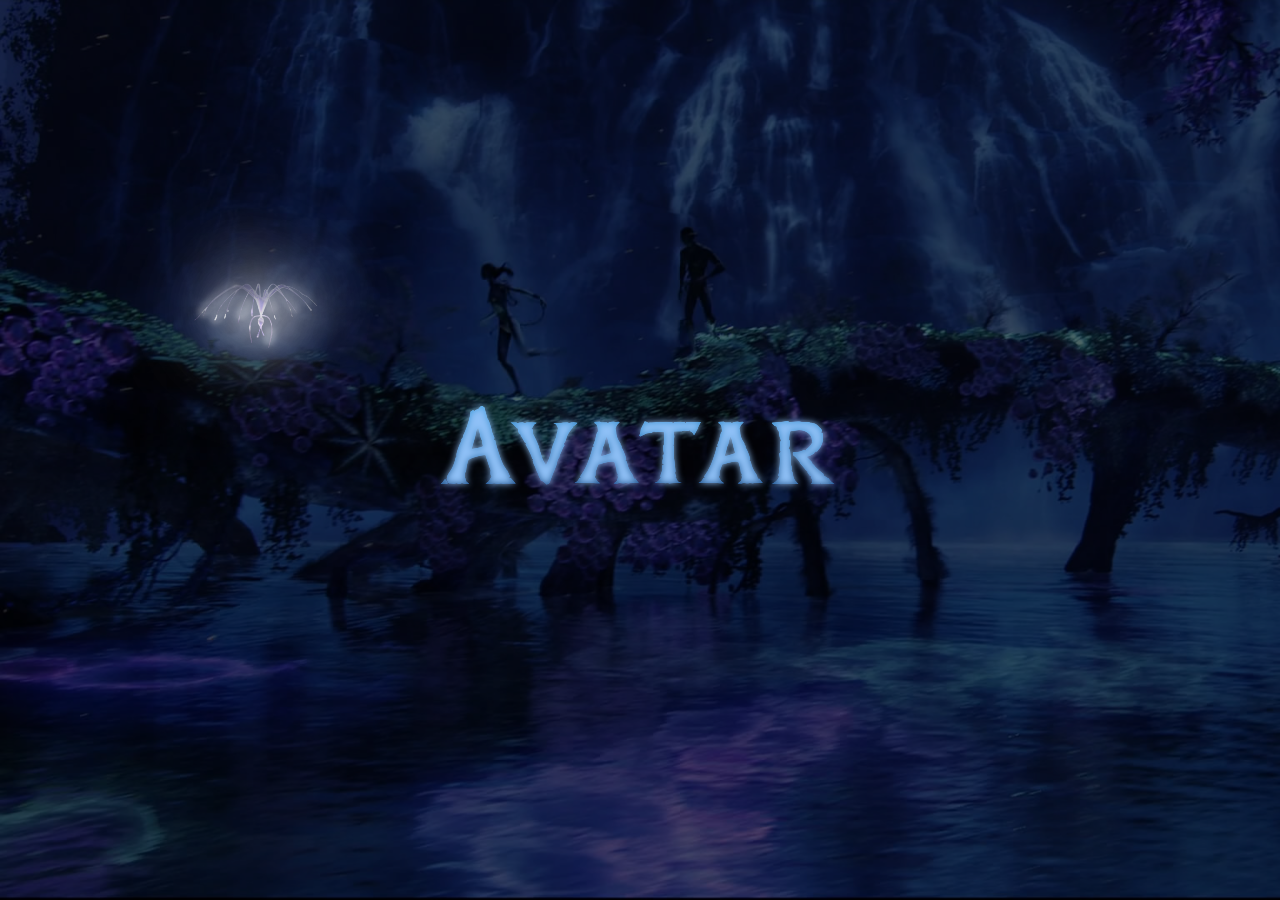
==== index.html @ 07295472 "first commit" ====
<!DOCTYPE html>
<html lang="en">

<head>
    <meta charset="UTF-8">
    <meta http-equiv="X-UA-Compatible" content="IE=edge">
    <meta name="viewport" content="width=device-width, initial-scale=1.0">
    <title>AvatarSite</title>
    <link rel="stylesheet" href="./style.css">
    <link rel="stylesheet" href="https://cdn.jsdelivr.net/npm/swiper@8/swiper-bundle.min.css" />
    <link rel="icon" href="./img/results/icon/3397485.png" >
    <script src="./libs/swiper/swiper-bundle.min.js" defer></script>
    <script src="./libs/particles/particles.js" defer></script>
</head>

<body>

    <div class="menu">
        <div class="container">
            <div class="back">
                <div class="main">
                    <div class="title-avatar">
                        Avatar
                        <div class="t-av">
                            Avatar
                        </div>
                    </div>
                </div>
            </div>
            <img class="spirit" src="./img2/2.png" alt="spirit">
        </div>
    </div>

    <div class="swiper slider">
        <div class="swiper-wrapper slider_wraper">
            <div class="swiper-slide slider__item">
                <div class="slider_layer" data-swiper-parallax="45%" style="background-image: url('./img/results/1/orig.jpg');">
                </div>
                <canvas class="particles slider_layer" data-swiper-parallax="40%" data-color="#BE9164"></canvas>              
                <div class="slider_layer" data-swiper-parallax="30%" style="background-image: url('./img/results/1/orig.png');">
                </div>
                <canvas class="particles slider_layer" data-swiper-parallax="20%" data-color="#BE9164"></canvas>    
            </div>

            <div class="swiper-slide slider__item">
                <div class="slider_layer" data-swiper-parallax="50%" style="background-image: url('./img/results/4/4.jpg');">
                </div>
                <canvas class="particles slider_layer" data-swiper-parallax="30%" data-color="#FF96F4"></canvas>
                <div class="slider_layer" data-swiper-parallax="35%" style="background-image: url('./img/results/4/3.png');">
                </div>
                <div class="slider_layer" data-swiper-parallax="25%" style="background-image: url('./img/results/4/2.png');">
                </div>
                <canvas class="particles slider_layer" data-swiper-parallax="20%" data-color="#FF96F4"></canvas>
                <div class="slider_layer" data-swiper-parallax="15%" style="background-image: url('./img/results/4/1.png');">
                </div>
            </div>
            <div class="swiper-slide slider__item">
                <div class="slider_layer" data-swiper-parallax="50%" style="background-image: url('./img/results/3/4.jpg');">
                </div>
                <canvas class="particles slider_layer" data-swiper-parallax="45%" data-color="#C2F1BE"></canvas>
                <div class="slider_layer" data-swiper-parallax="40%" style="background-image: url('./img/results/3/3.png');">
                </div>
                <div class="slider_layer" data-swiper-parallax="30%" style="background-image: url('./img/results/3/2.png');">
                </div>
                <canvas class="particles slider_layer" data-swiper-parallax="25%" data-color="#C2F1BE"></canvas>
                <div class="slider_layer" data-swiper-parallax="20%" style="background-image: url('./img/results/3/1.png');">
                </div>
            </div>
            <div class="swiper-slide slider__item">
                <div class="slider_layer" data-swiper-parallax="18%" style="background-image: url('./img/results/2/4.jpg');">
                </div>
                <canvas class="particles slider_layer" data-swiper-parallax="20%" data-color="#FF96F4"></canvas>
                <div class="slider_layer" data-swiper-parallax="22%" style="background-image: url('./img/results/2/3.png');">
                </div>
                <canvas class="particles slider_layer" data-swiper-parallax="25%" data-color="#FF96F4"></canvas>
                <div class="slider_layer" data-swiper-parallax="25%" style="background-image: url('./img/results/2/2.png');">
                </div>
                <div class="slider_layer" data-swiper-parallax="27%" style="background-image: url('./img/results/2/1.png');">
                </div>
            </div>

        </div>
    </div>
    <script src="./app.js" defer></script>
</body>

</html>
---- style.css ----
* {
    margin: 0;
    padding: 0;
    box-sizing: border-box;
}

:root {
    --transition: 3s cubic-bezier(0.5, 0.3, 0.2, 0.3);
    --index: calc(1vw + 1vh);
}

html,
body {
    height: 100%;
    background-color: black;
}

@font-face {
    font-family: avatar1;
    src: url('./font/Toruk-Regular.woff2');
}

@font-face {
    font-family: avatar2;
    src: url('./font/TorukSC-Regular.woff2');
}

.back {
    inset: 0;
    z-index: 5;
    position: absolute;
    background-color: rgba(0, 0, 0, .6);
}

.container {
    height: 100%;
    background-image: url('./img2/642155.jpg');
    background-position: center;
    background-size: cover;
    position: relative;
    opacity: 1;
    overflow: hidden;
}

.menu {
    position: absolute;
    inset: 0;
    overflow: hidden;
    visibility: visible;
    transition: auto 2s;
}

.main {
    height: 100%;
    display: flex;
    align-items: center;
    justify-content: center;
}

.title-avatar {
    font-family: avatar2;
    font-size: calc(var(--index) * 5);
    letter-spacing: 7px;
    background-image: linear-gradient(0deg, #105ecd, #85ceff);
    -webkit-background-clip: text;
    -webkit-text-fill-color: transparent;
    will-change: auto;
    transition: auto 2s;
    position: relative;
}

.t-av {
    position: absolute;
    top: 0;
    z-index: 15;
    background-image: linear-gradient(0deg, #183d71, #48acef);
    -webkit-background-clip: text;
    -webkit-text-fill-color: transparent;
    text-shadow: 0px 0px 7px #90c1f7;
    will-change: auto;
    transition: auto 2s;
}

.t-av:hover {
    text-shadow: 0px 0px 100px #97c7f9;
}

.spirit {
    position: absolute;
    z-index: 10;
    width: calc(var(--index) * 23);
    top:0px;
    transition: 1s cubic-bezier(0.5, 0.4, 0.3, 0.4);
}


.swiper {
    visibility: hidden;
    transition: auto 2s;
}

.hidvis {
    visibility: visible;
}
.hidvis2 {
    visibility: hidden;
}

.slider {
    height: 100%;
}

.slider_layer {
    position: absolute;
    inset: 0;
    background-size: cover;
    will-change: transform;
    background-position: center;
    transition: var(--transition) !important;
}

.slider_layer::before {
    content: "";
    position: absolute;
    inset: 0;
    z-index: 1;
    box-shadow: inset 0 0 250px rgb(0 0 0 / .3)
}

.slider__item {
    overflow: hidden;
}

.slider_wrapper {
    will-change: transform;
    transform-style: preserve-3d;
    transition: var(--transition) !important;
}
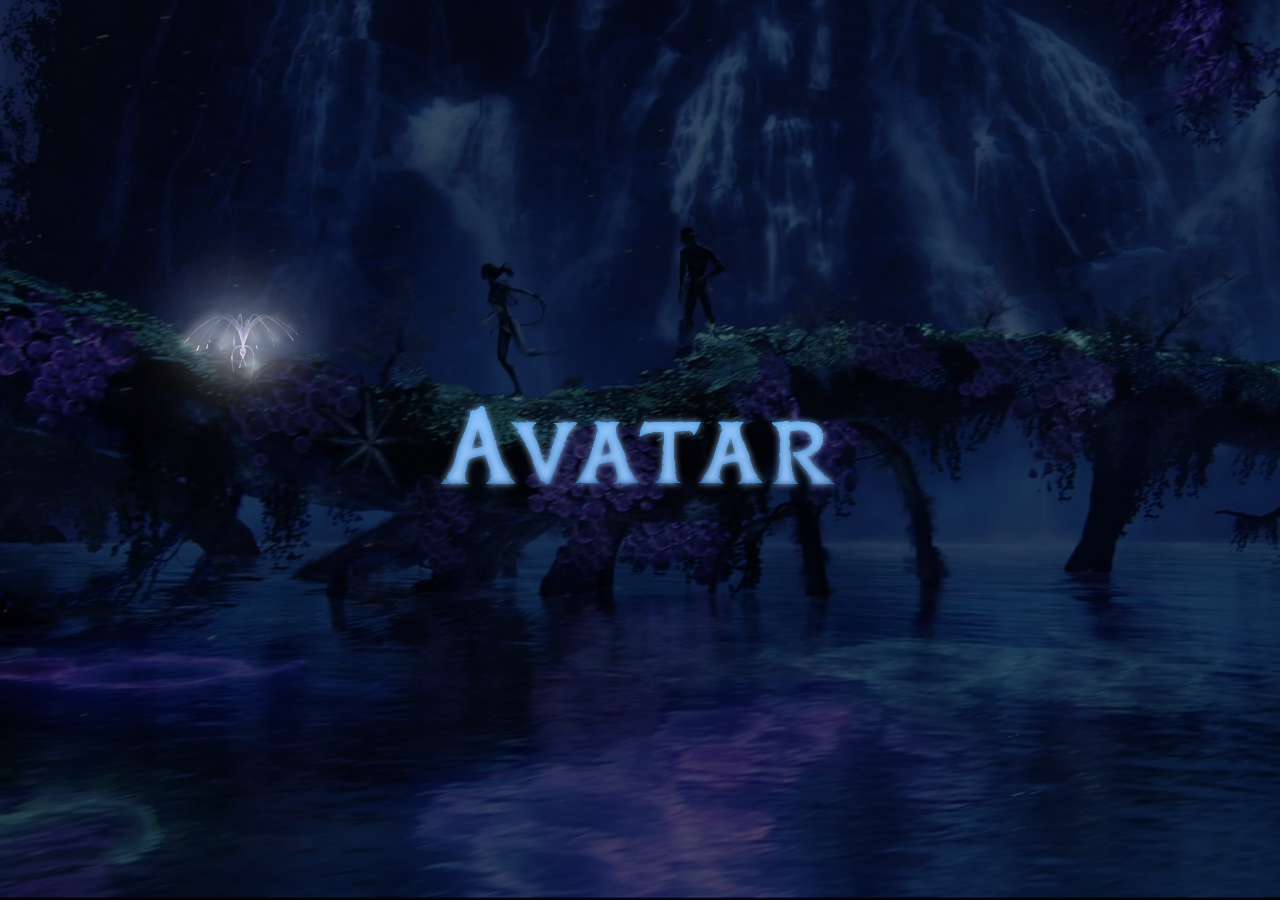
==== commit b8719d70: "Added a title to slides" ====
--- a/index.html
+++ b/index.html
@@ -30,6 +30,7 @@
             <img class="spirit" src="./img2/2.png" alt="spirit">
         </div>
     </div>
+    <h2 class="scroll-title">scroll through</h2>
 
     <div class="swiper slider">
         <div class="swiper-wrapper slider_wraper">
--- a/style.css
+++ b/style.css
@@ -23,6 +23,21 @@
 @font-face {
     font-family: avatar2;
     src: url('./font/TorukSC-Regular.woff2');
+}
+
+.scroll-title {
+    font-family: avatar2;
+    font-size: calc(var(--index) * 2);
+    background-image: linear-gradient(0deg, #cd4610, #fbff85);
+    -webkit-background-clip: text;
+    -webkit-text-fill-color: transparent;
+    position: absolute;
+    z-index: 10;
+    top: 2%;
+    left: 38%;
+    opacity: .8;
+    visibility: hidden;
+    
 }
 
 .back {
